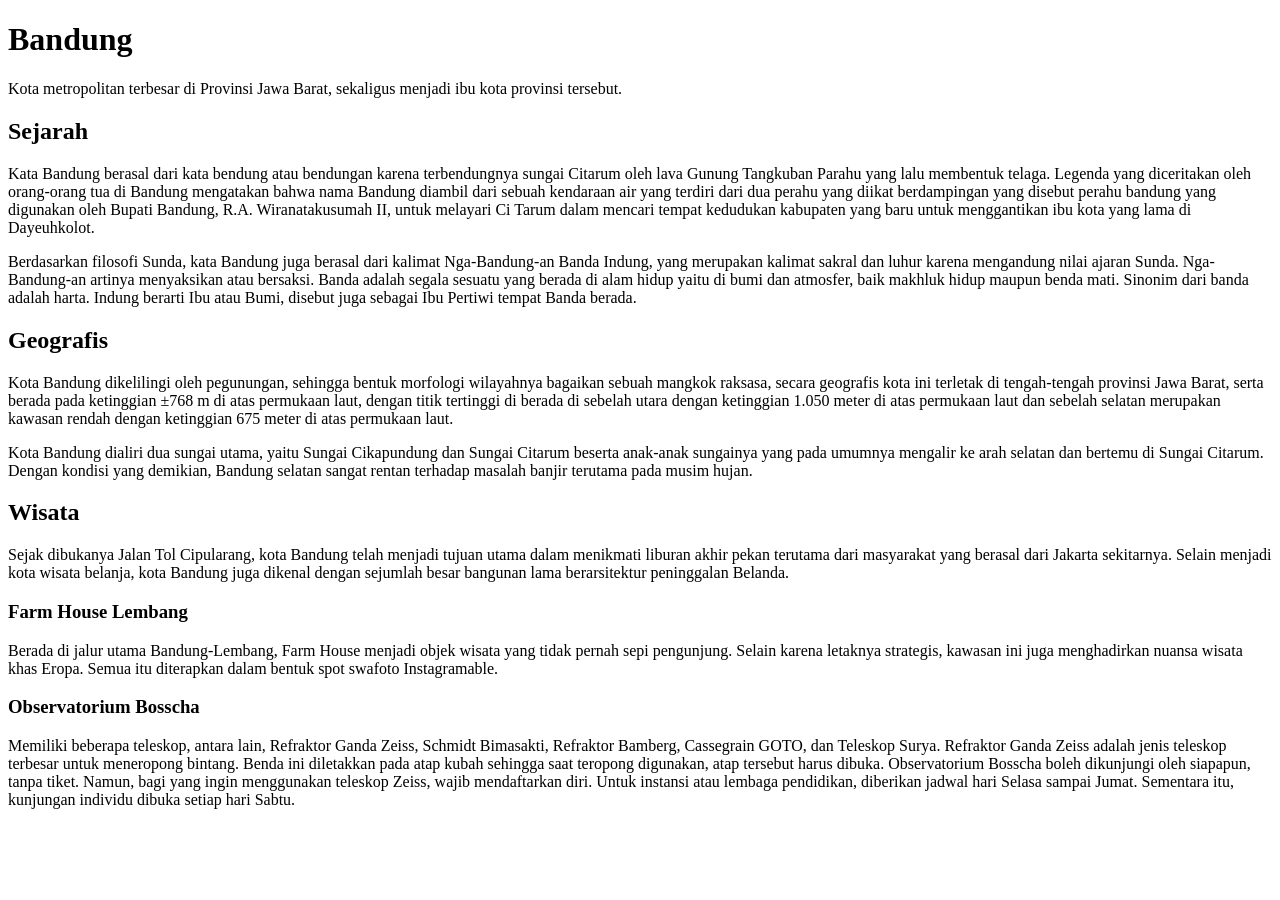
==== 02-profile-page-list/index.html @ 41942345 "first commit" ====
<!DOCTYPE html>
<html>
  <head>
    <meta charset="utf-8" />
    <title>Halaman Profil Bandung</title>
  </head>

  <body>
    <h1>Bandung</h1>
    <p>
      Kota metropolitan terbesar di Provinsi Jawa Barat, sekaligus menjadi ibu kota provinsi
      tersebut.
    </p>

    <h2>Sejarah</h2>
    <p>
      Kata Bandung berasal dari kata bendung atau bendungan karena terbendungnya sungai Citarum oleh
      lava Gunung Tangkuban Parahu yang lalu membentuk telaga. Legenda yang diceritakan oleh
      orang-orang tua di Bandung mengatakan bahwa nama Bandung diambil dari sebuah kendaraan air
      yang terdiri dari dua perahu yang diikat berdampingan yang disebut perahu bandung yang
      digunakan oleh Bupati Bandung, R.A. Wiranatakusumah II, untuk melayari Ci Tarum dalam mencari
      tempat kedudukan kabupaten yang baru untuk menggantikan ibu kota yang lama di Dayeuhkolot.
    </p>

    <p>
      Berdasarkan filosofi Sunda, kata Bandung juga berasal dari kalimat Nga-Bandung-an Banda
      Indung, yang merupakan kalimat sakral dan luhur karena mengandung nilai ajaran Sunda.
      Nga-Bandung-an artinya menyaksikan atau bersaksi. Banda adalah segala sesuatu yang berada di
      alam hidup yaitu di bumi dan atmosfer, baik makhluk hidup maupun benda mati. Sinonim dari
      banda adalah harta. Indung berarti Ibu atau Bumi, disebut juga sebagai Ibu Pertiwi tempat
      Banda berada.
    </p>

    <h2>Geografis</h2>
    <p>
      Kota Bandung dikelilingi oleh pegunungan, sehingga bentuk morfologi wilayahnya bagaikan sebuah
      mangkok raksasa, secara geografis kota ini terletak di tengah-tengah provinsi Jawa Barat,
      serta berada pada ketinggian ±768 m di atas permukaan laut, dengan titik tertinggi di berada
      di sebelah utara dengan ketinggian 1.050 meter di atas permukaan laut dan sebelah selatan
      merupakan kawasan rendah dengan ketinggian 675 meter di atas permukaan laut.
    </p>

    <p>
      Kota Bandung dialiri dua sungai utama, yaitu Sungai Cikapundung dan Sungai Citarum beserta
      anak-anak sungainya yang pada umumnya mengalir ke arah selatan dan bertemu di Sungai Citarum.
      Dengan kondisi yang demikian, Bandung selatan sangat rentan terhadap masalah banjir terutama
      pada musim hujan.
    </p>

    <h2>Wisata</h2>
    <p>
      Sejak dibukanya Jalan Tol Cipularang, kota Bandung telah menjadi tujuan utama dalam menikmati
      liburan akhir pekan terutama dari masyarakat yang berasal dari Jakarta sekitarnya. Selain
      menjadi kota wisata belanja, kota Bandung juga dikenal dengan sejumlah besar bangunan lama
      berarsitektur peninggalan Belanda.
    </p>

    <h3>Farm House Lembang</h3>
    <p>
      Berada di jalur utama Bandung-Lembang, Farm House menjadi objek wisata yang tidak pernah sepi
      pengunjung. Selain karena letaknya strategis, kawasan ini juga menghadirkan nuansa wisata khas
      Eropa. Semua itu diterapkan dalam bentuk spot swafoto Instagramable.
    </p>

    <h3>Observatorium Bosscha</h3>
    <p>
      Memiliki beberapa teleskop, antara lain, Refraktor Ganda Zeiss, Schmidt Bimasakti, Refraktor
      Bamberg, Cassegrain GOTO, dan Teleskop Surya. Refraktor Ganda Zeiss adalah jenis teleskop
      terbesar untuk meneropong bintang. Benda ini diletakkan pada atap kubah sehingga saat teropong
      digunakan, atap tersebut harus dibuka. Observatorium Bosscha boleh dikunjungi oleh siapapun,
      tanpa tiket. Namun, bagi yang ingin menggunakan teleskop Zeiss, wajib mendaftarkan diri. Untuk
      instansi atau lembaga pendidikan, diberikan jadwal hari Selasa sampai Jumat. Sementara itu,
      kunjungan individu dibuka setiap hari Sabtu.
    </p>
  </body>
</html>
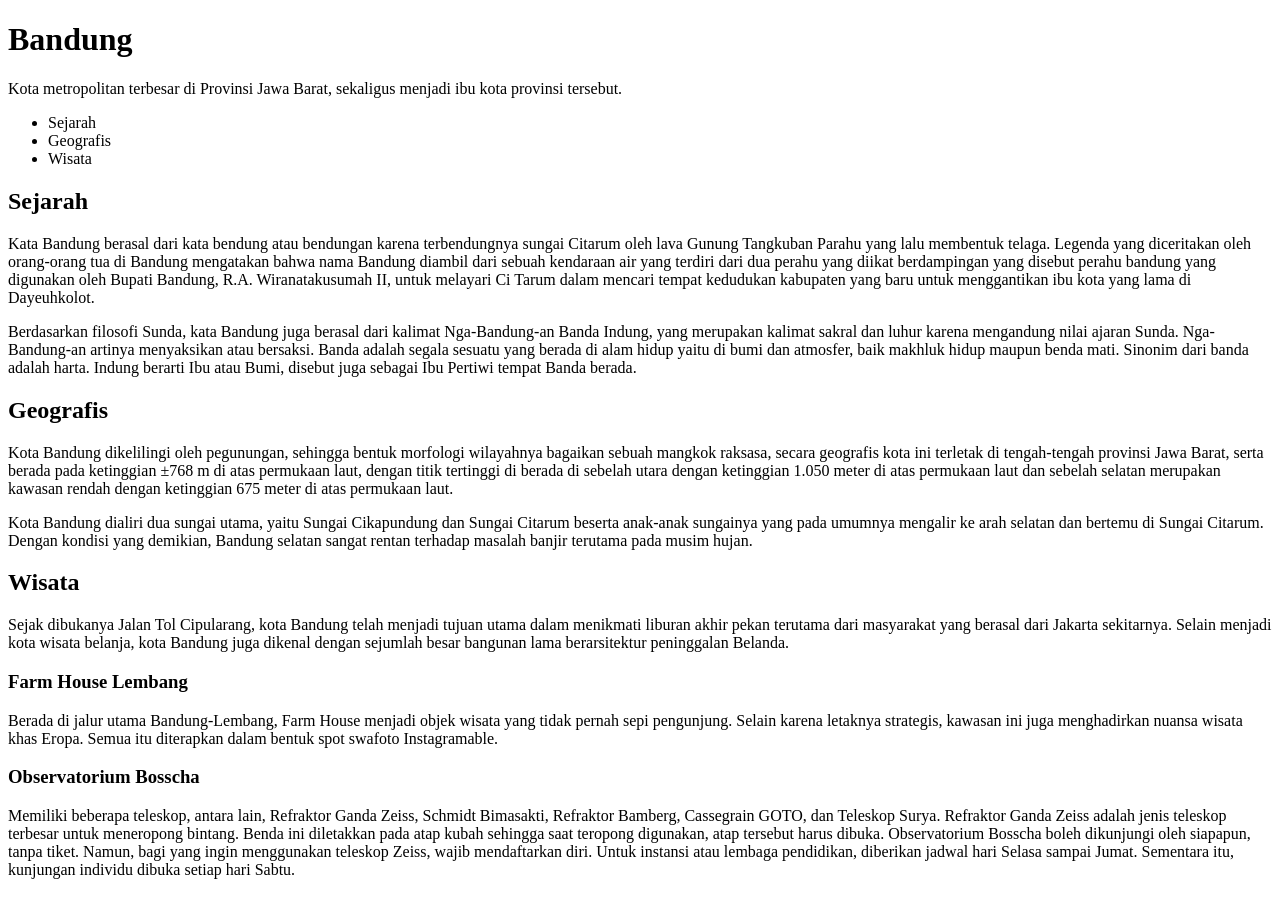
==== commit c644252b: "feat: adding sceleton for navbar" ====
--- a/02-profile-page-list/index.html
+++ b/02-profile-page-list/index.html
@@ -11,6 +11,12 @@
       Kota metropolitan terbesar di Provinsi Jawa Barat, sekaligus menjadi ibu kota provinsi
       tersebut.
     </p>
+
+    <ul>
+        <li>Sejarah</li>
+        <li>Geografis</li>
+        <li>Wisata</li>
+    </ul>
 
     <h2>Sejarah</h2>
     <p>
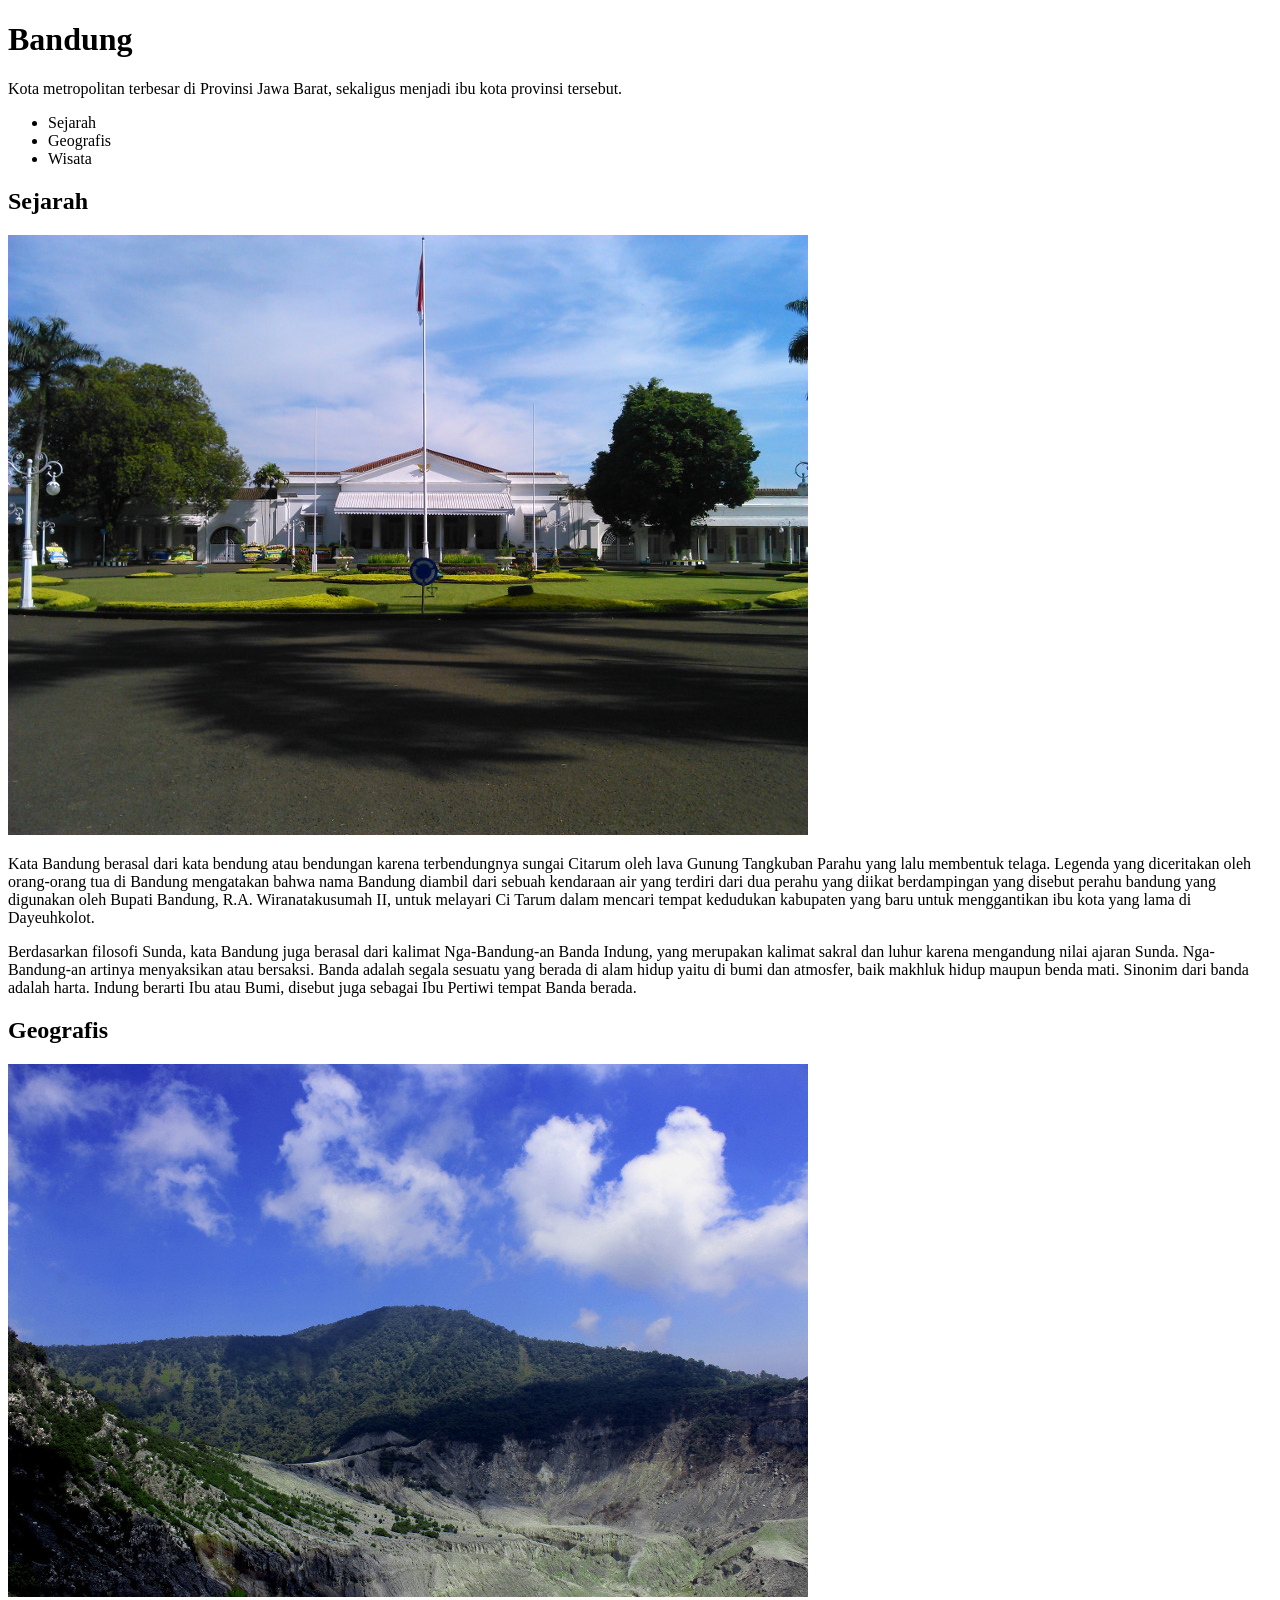
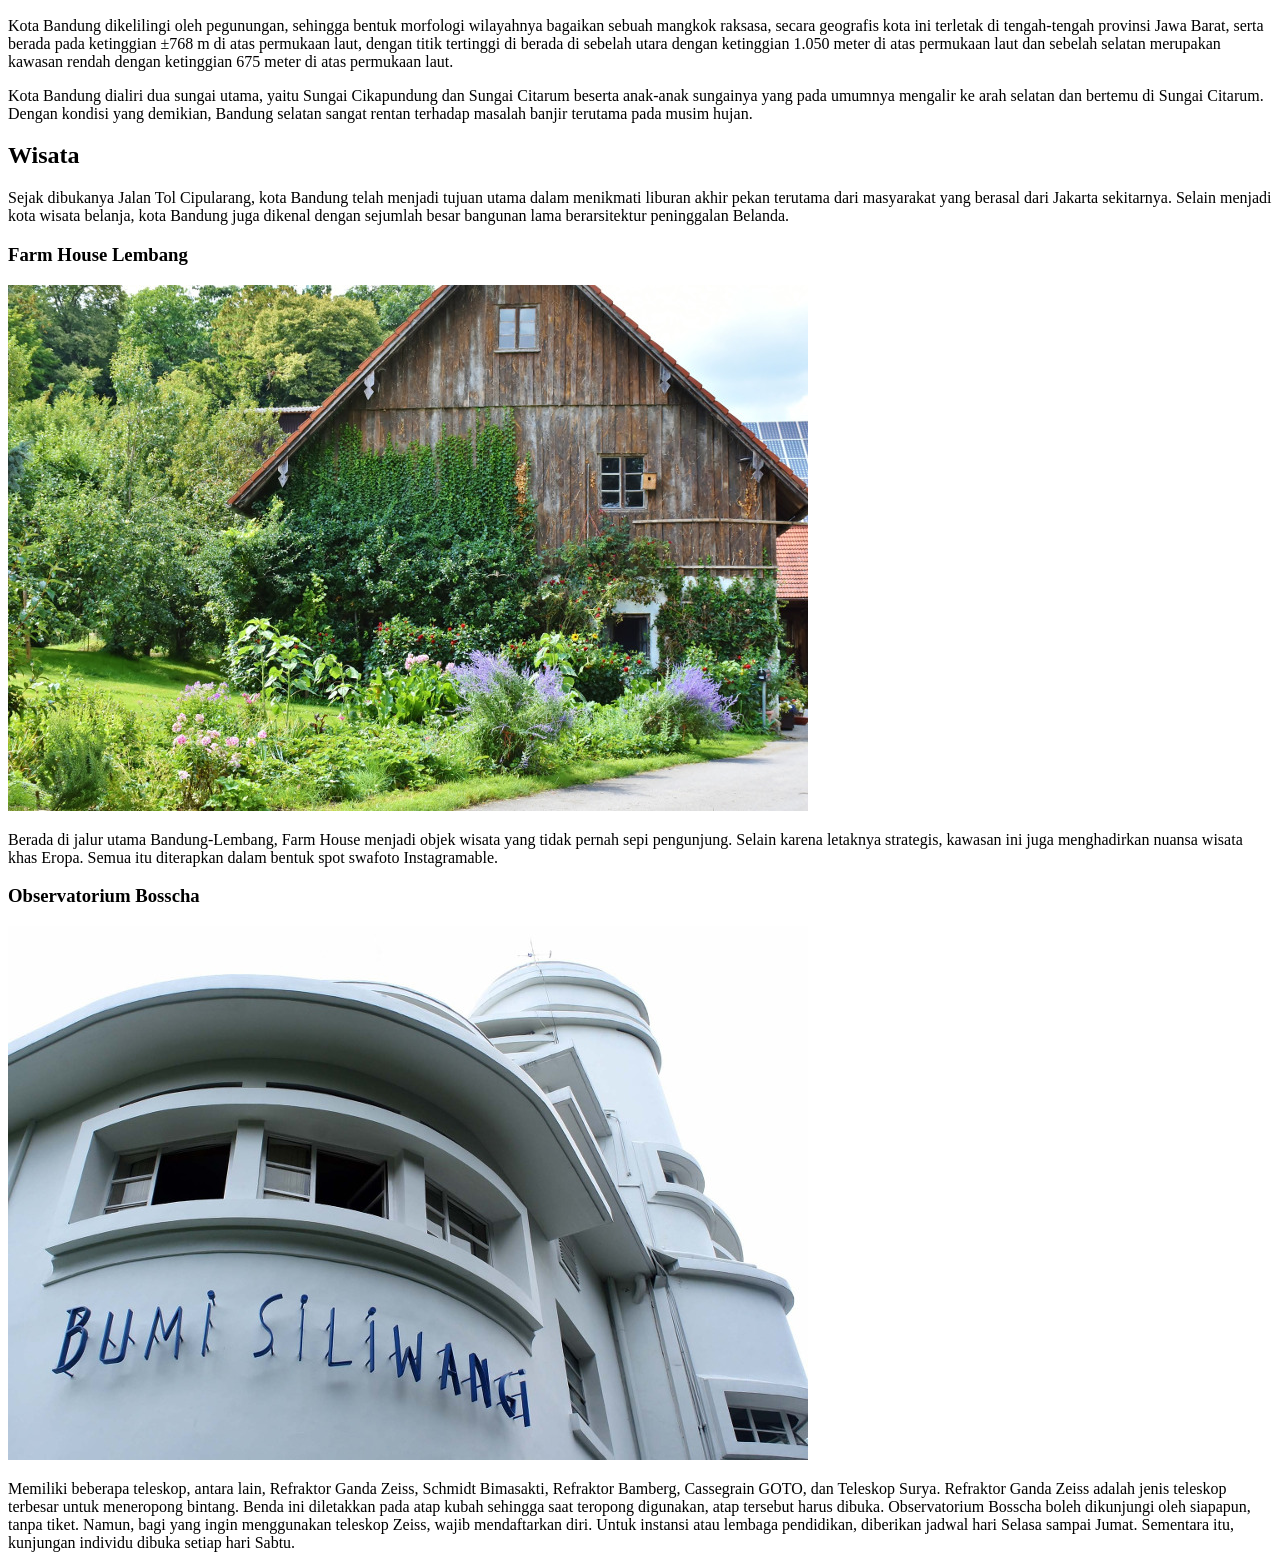
==== commit ac4bc69f: "feat: add image" ====
--- a/02-profile-page-list/index.html
+++ b/02-profile-page-list/index.html
@@ -19,6 +19,7 @@
     </ul>
 
     <h2>Sejarah</h2>
+    <img src="assets/image/history.jpg" alt="Sejarah" />
     <p>
       Kata Bandung berasal dari kata bendung atau bendungan karena terbendungnya sungai Citarum oleh
       lava Gunung Tangkuban Parahu yang lalu membentuk telaga. Legenda yang diceritakan oleh
@@ -38,6 +39,7 @@
     </p>
 
     <h2>Geografis</h2>
+    <img src="assets/image/geography.jpg" alt="Geografis" />
     <p>
       Kota Bandung dikelilingi oleh pegunungan, sehingga bentuk morfologi wilayahnya bagaikan sebuah
       mangkok raksasa, secara geografis kota ini terletak di tengah-tengah provinsi Jawa Barat,
@@ -62,6 +64,7 @@
     </p>
 
     <h3>Farm House Lembang</h3>
+    <img src="assets/image/farm-house.jpg" alt="Farm House Lembang" />
     <p>
       Berada di jalur utama Bandung-Lembang, Farm House menjadi objek wisata yang tidak pernah sepi
       pengunjung. Selain karena letaknya strategis, kawasan ini juga menghadirkan nuansa wisata khas
@@ -69,6 +72,7 @@
     </p>
 
     <h3>Observatorium Bosscha</h3>
+    <img src="assets/image/bosscha.jpg" alt="Observatorium Bosscha" />
     <p>
       Memiliki beberapa teleskop, antara lain, Refraktor Ganda Zeiss, Schmidt Bimasakti, Refraktor
       Bamberg, Cassegrain GOTO, dan Teleskop Surya. Refraktor Ganda Zeiss adalah jenis teleskop
